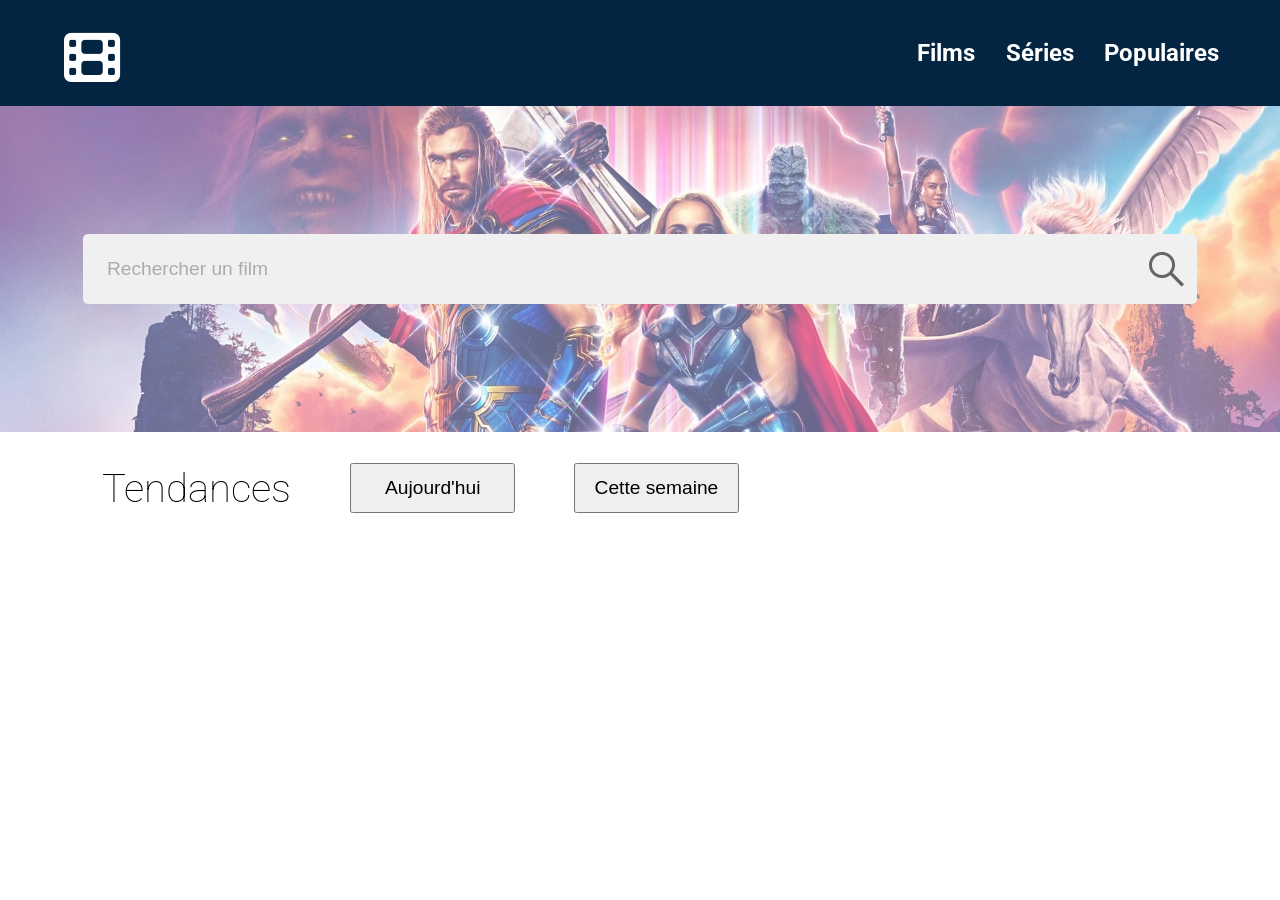
==== index.html @ 3c283208 "commit intermédiaire car ça fait un moment que j'ai pas commit. Le site est en travaux (je galère un" ====
<!DOCTYPE html>
<html lang="fr">
<head>
    <meta charset="UTF-8">
    <meta name="viewport" content="width=device-width, initial-scale=1.0">
    <link rel="stylesheet" href=".\css\style.css">
    <link rel="stylesheet" href=".\css\responsive.css">
    <link rel="stylesheet" href="https://cdnjs.cloudflare.com/ajax/libs/font-awesome/6.7.1/css/all.min.css" integrity="sha512-5Hs3dF2AEPkpNAR7UiOHba+lRSJNeM2ECkwxUIxC1Q/FLycGTbNapWXB4tP889k5T5Ju8fs4b1P5z/iB4nMfSQ==" crossorigin="anonymous" referrerpolicy="no-referrer" />
    <script src="monscript.js" defer type="module"></script>
    <title>Mon site de cinéma</title>
</head>
<body>
    <header>
        <i class="fa-solid fa-film"></i>
        <div id="conteneurHeader">
            <h2>Films</h2>
            <h2>Séries</h2>
            <h2>Populaires</h2>
        </div>
    </header>
    <main>
        <section id="accueilRecherche">
            <div id="barreRecherche">
                <input type="text" id="recherche" placeholder="Rechercher un film"/>
                <i class="fa-brands fa-sistrix"></i>
            </div>
        </section>
        
        <section id="tendances">
            <div id="conteneurMenuTendances">
                <h1>Tendances</h1>
                <button id="aujourdhui">
                    Aujourd'hui
                </button>
                <button id="semaine">
                    Cette semaine
                </button>
            </div>
            <div id="listeFilms">

            </div>
        </section>
    </main>
    <footer>
                
    </footer>
</body>
</html>
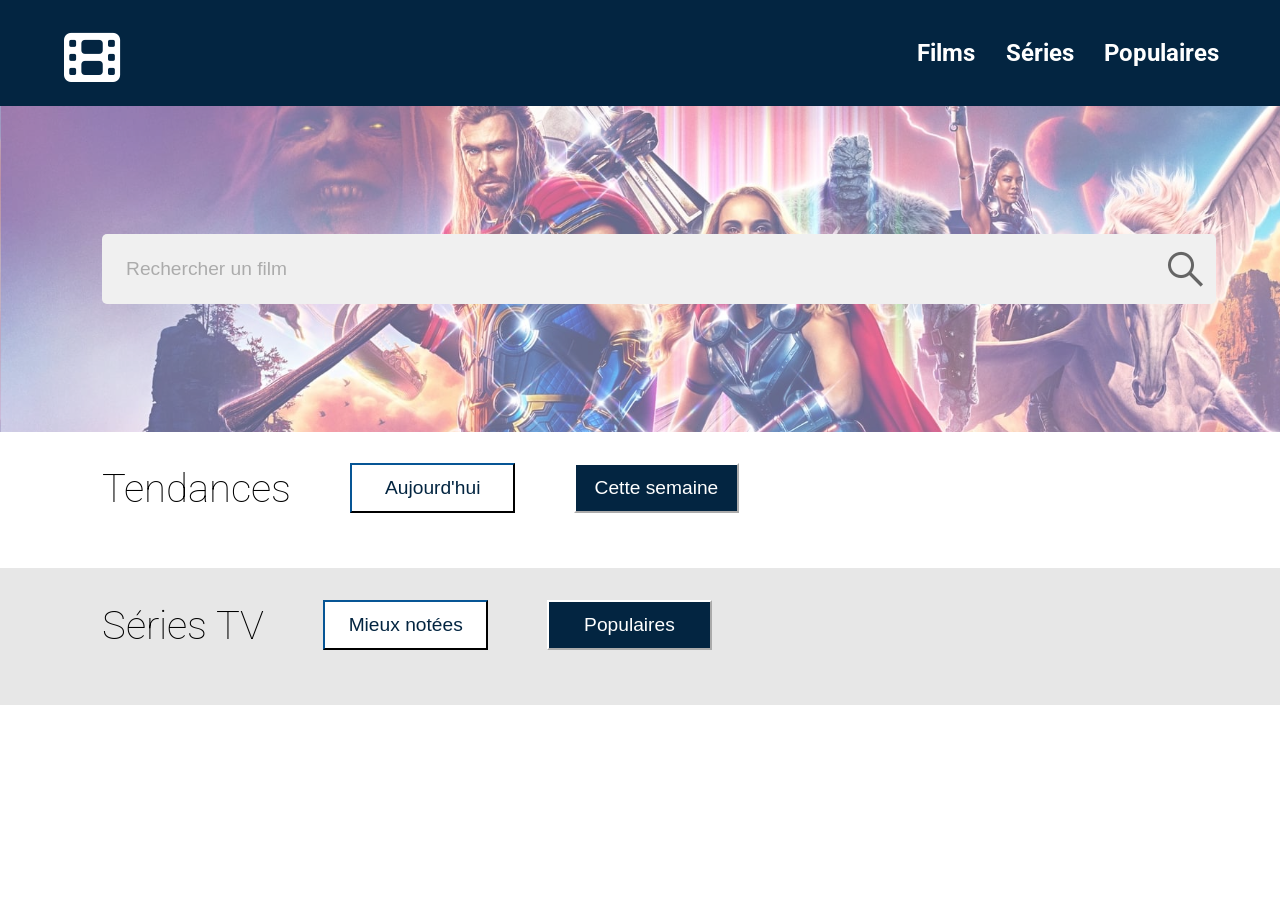
==== commit a40d7be8: "Après de très longues péripéties la section des séries TV est là. J'ai eu pas mal de difficultés car" ====
--- a/index.html
+++ b/index.html
@@ -40,6 +40,20 @@
 
             </div>
         </section>
+        <section id="series">
+            <div id="conteneurMenuTendances">
+                <h1>Séries TV</h1>
+                <button id="meilleures">
+                    Mieux notées
+                </button>
+                <button id="populaires">
+                    Populaires
+                </button>
+            </div>
+            <div id="listeSeries">
+
+            </div>
+        </section>
     </main>
     <footer>
                 
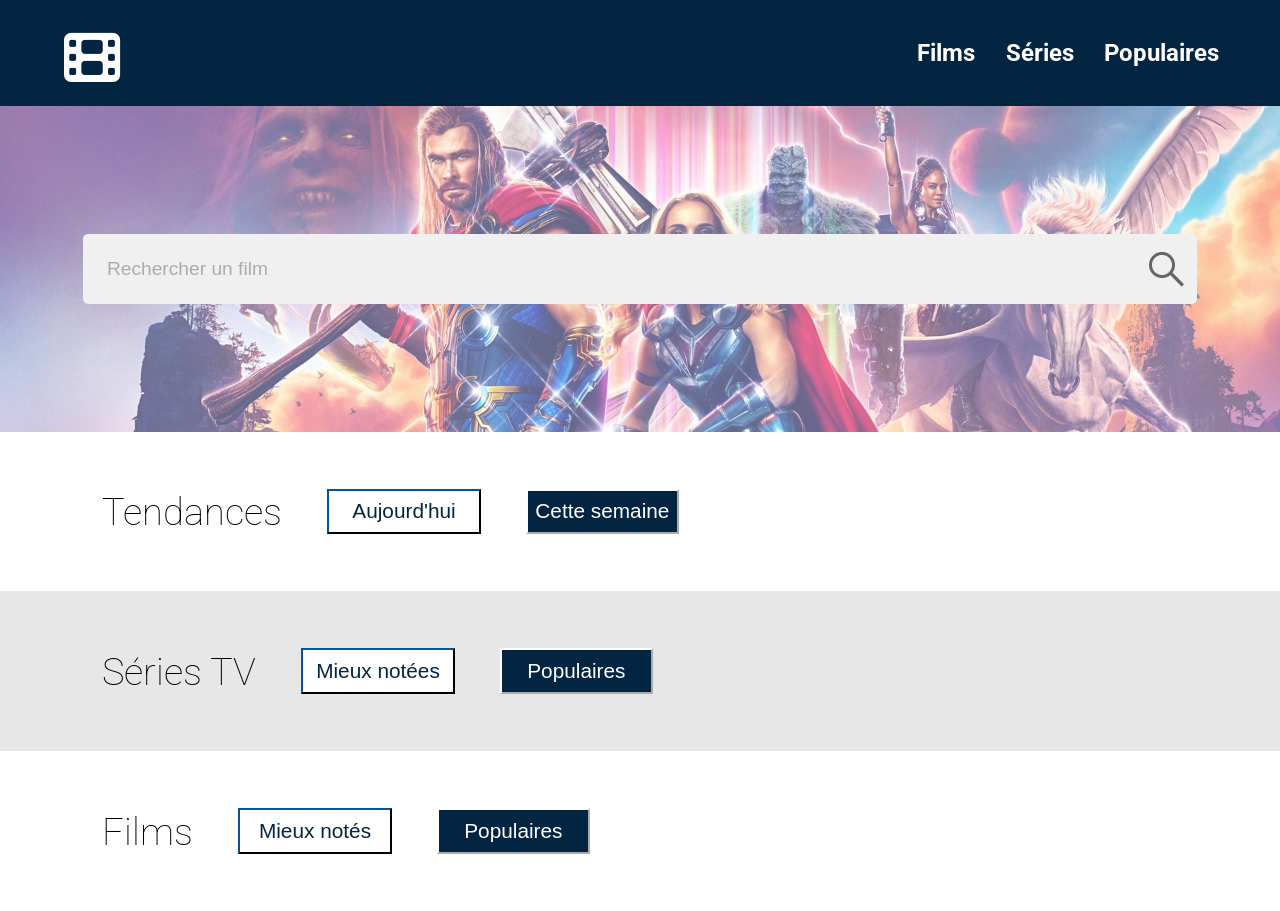
==== commit 2d58c17c: "Ajout de la section films + légères modifs sur les valeurs esthétiques, j'ai aussi ajouté le lien en" ====
--- a/index.html
+++ b/index.html
@@ -13,9 +13,9 @@
     <header>
         <i class="fa-solid fa-film"></i>
         <div id="conteneurHeader">
-            <h2>Films</h2>
-            <h2>Séries</h2>
-            <h2>Populaires</h2>
+            <h2><a href="#rediriger_films">Films</a></h2>
+            <h2><a href="#rediriger_series">Séries</a></h2>
+            <h2><a href="#rediriger_tendances">Populaires</a></h2>
         </div>
     </header>
     <main>
@@ -27,8 +27,8 @@
         </section>
         
         <section id="tendances">
-            <div id="conteneurMenuTendances">
-                <h1>Tendances</h1>
+            <div class="conteneurMenuSection">
+                <h1 id="rediriger_tendances">Tendances</h1>
                 <button id="aujourdhui">
                     Aujourd'hui
                 </button>
@@ -36,17 +36,17 @@
                     Cette semaine
                 </button>
             </div>
-            <div id="listeFilms">
+            <div id="listeTendances">
 
             </div>
         </section>
         <section id="series">
-            <div id="conteneurMenuTendances">
-                <h1>Séries TV</h1>
-                <button id="meilleures">
+            <div class="conteneurMenuSection">
+                <h1 id="rediriger_series">Séries TV</h1>
+                <button id="meilleuresSeries" class="meilleures">
                     Mieux notées
                 </button>
-                <button id="populaires">
+                <button id="populairesSeries" class="populaires">
                     Populaires
                 </button>
             </div>
@@ -54,9 +54,23 @@
 
             </div>
         </section>
+        <section id="films">
+            <div class="conteneurMenuSection">
+                <h1 id="rediriger_films">Films</h1>
+                <button id="meilleursFilms" class="meilleures">
+                    Mieux notés
+                </button>
+                <button id="populairesFilms" class="populaires">
+                    Populaires
+                </button>
+            </div>
+            <div id="listeFilms">
+
+            </div>
+        </section>
     </main>
     <footer>
-                
+      
     </footer>
 </body>
 </html>
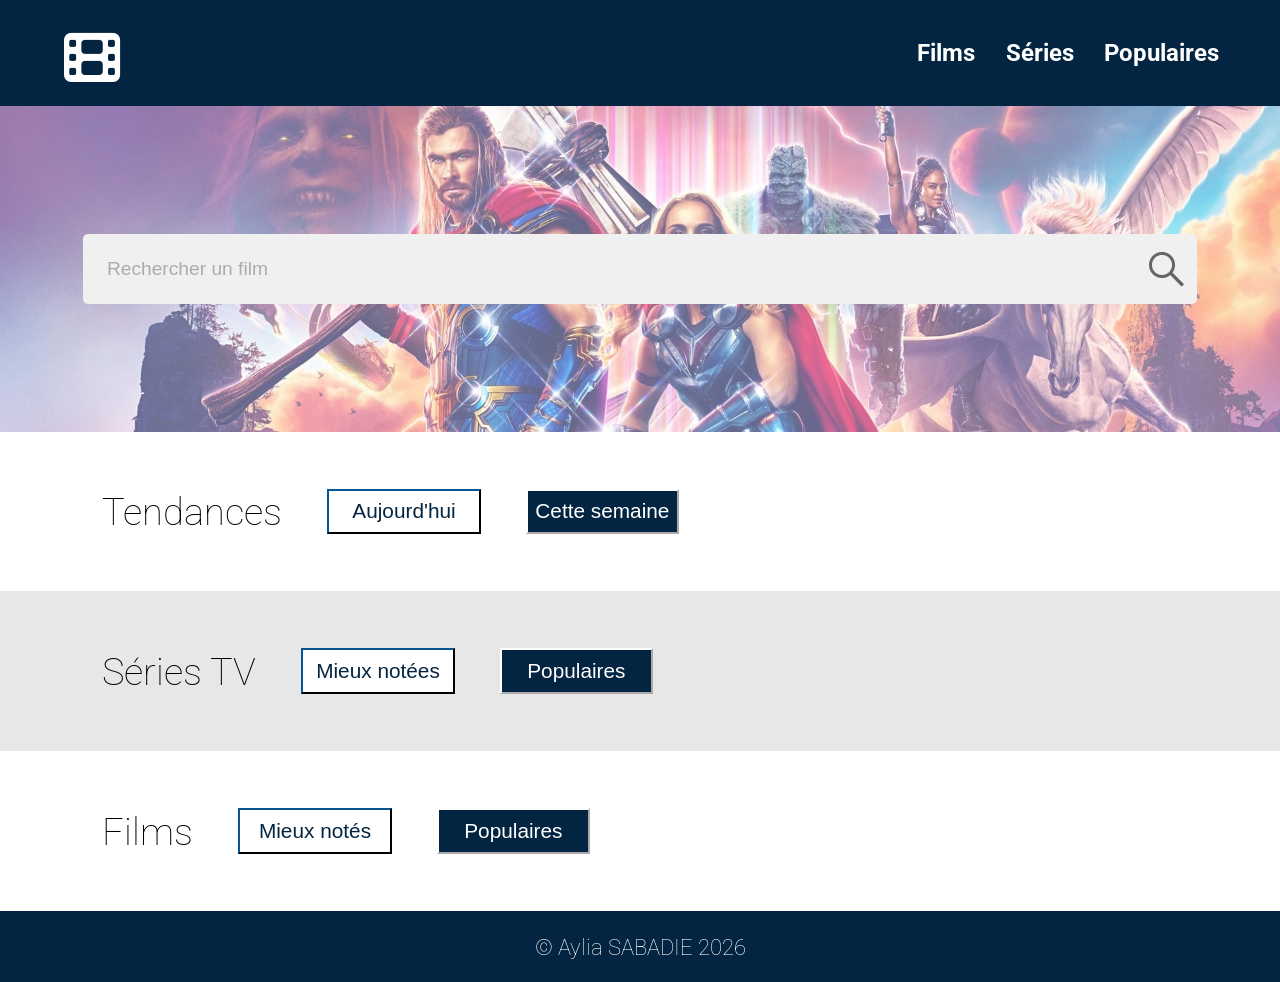
==== commit 1c3f1f91: "Ajout d'un petit footer rapidement" ====
--- a/index.html
+++ b/index.html
@@ -70,7 +70,7 @@
         </section>
     </main>
     <footer>
-      
+        <p id="monFooter">© Aylia SABADIE 2026 </p>
     </footer>
 </body>
 </html>
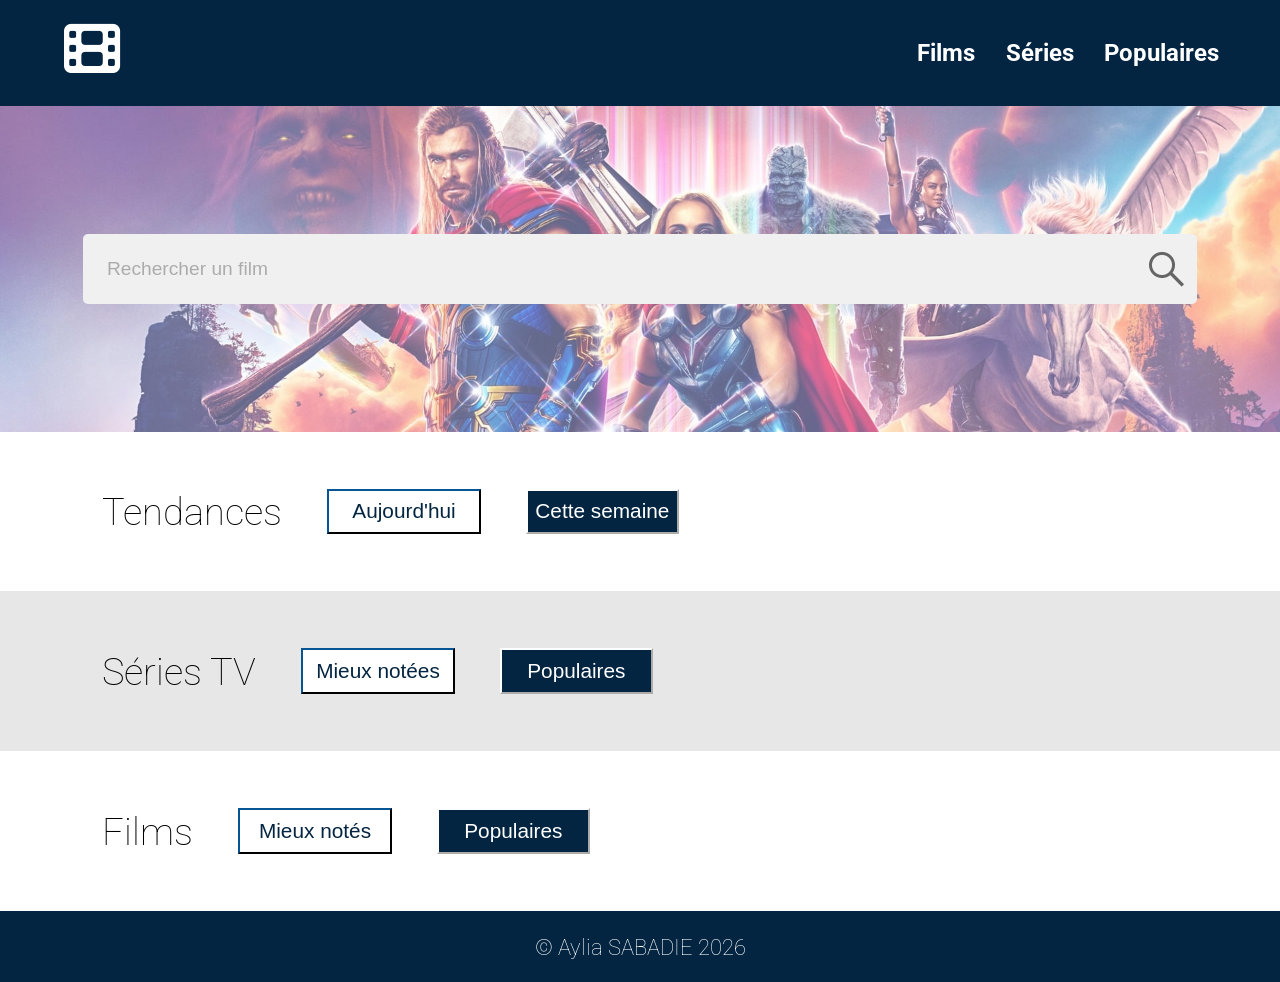
==== commit 151a0882: "Je viens de réaliser que j'avais pas validé mon commit précédent mais c'était juste la création d'un" ====
--- a/index.html
+++ b/index.html
@@ -11,12 +11,12 @@
 </head>
 <body>
     <header>
-        <i class="fa-solid fa-film"></i>
-        <div id="conteneurHeader">
+        <a href="../index.html"><i class="fa-solid fa-film"></i></a>
+        <nav id="conteneurHeader">
             <h2><a href="#rediriger_films">Films</a></h2>
             <h2><a href="#rediriger_series">Séries</a></h2>
             <h2><a href="#rediriger_tendances">Populaires</a></h2>
-        </div>
+        </nav>
     </header>
     <main>
         <section id="accueilRecherche">
